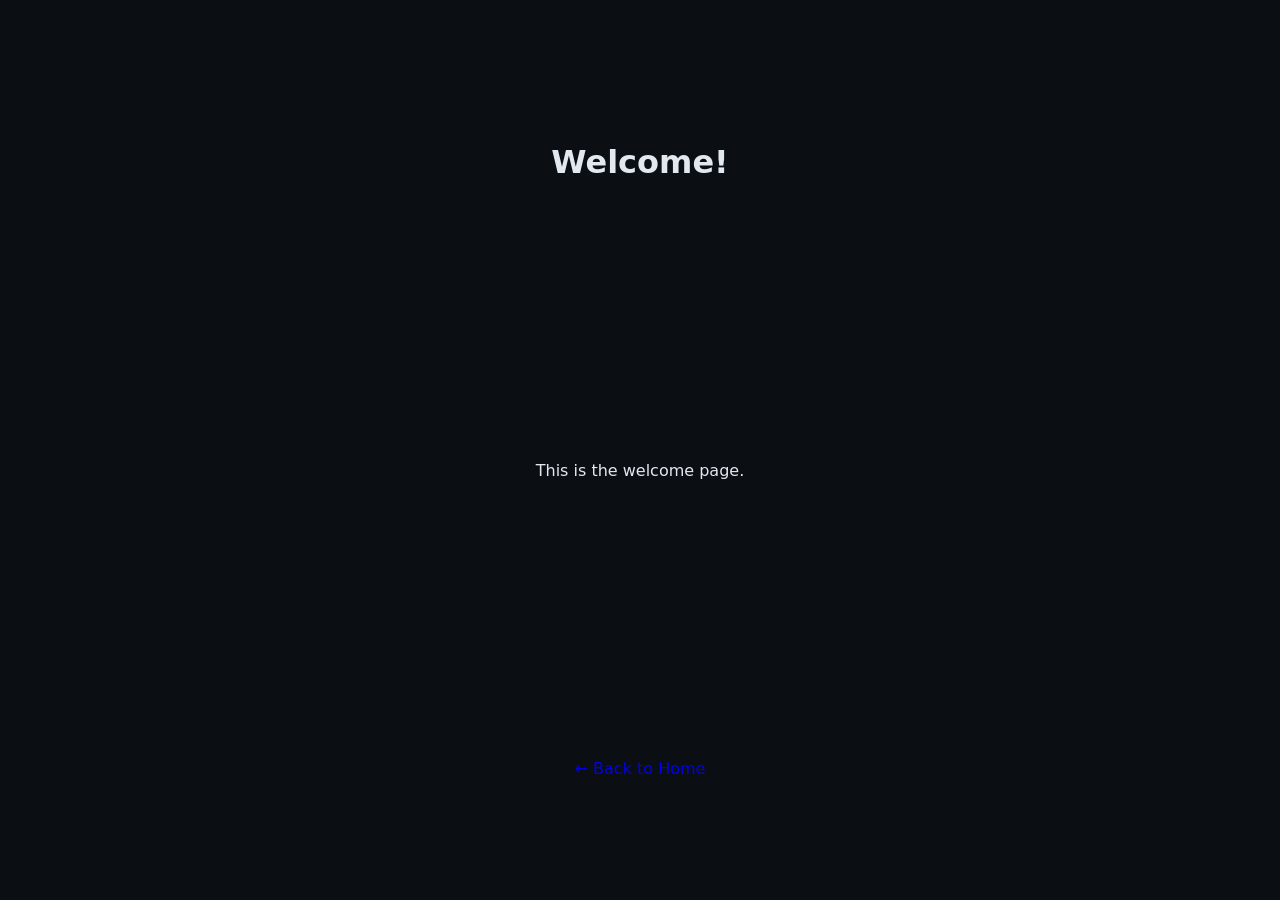
==== web/welcome.html @ f494f7b8 "Add welcome link and welcome page to hello world web app" ====
<!DOCTYPE html>
<html lang="en">
<head>
    <meta charset="UTF-8">
    <meta name="viewport" content="width=device-width, initial-scale=1.0">
    <title>Welcome</title>
    <link rel="stylesheet" href="styles.css">
</head>
<body>
    <h1>Welcome!</h1>
    <p>This is the welcome page.</p>
    <a href="index.html" style="font-size:1em;text-decoration:none;display:inline-block;margin-top:20px;">&larr; Back to Home</a>
</body>
</html>
---- web/styles.css ----
:root {
  --bg: #0b0f14;
  --text: #e2e8f0;
  --glow-color: #39ff14;
  --delay-step: 0.3s;
  --duration: 3.3s; /* 11 letters * 0.3s */
}

html, body { height: 100%; }
body {
  margin: 0;
  display: grid;
  place-items: center;
  background: var(--bg);
  color: var(--text);
  font-family: Segoe UI, system-ui, Roboto, sans-serif;
}

.container {
  text-align: center;
}

.subtitle {
  font-size: clamp(14px, 2.5vw, 24px);
  color: #94a3b8;
  margin: 0 0 16px 0;
  font-weight: 300;
  letter-spacing: 0.08em;
  opacity: 0.8;
}

#title {
  font-size: clamp(32px, 8vw, 96px);
  font-weight: 800;
  letter-spacing: 0.04em;
  white-space: pre;
  margin: 0;
}

#title span {
  display: inline-block;
  animation: glow var(--duration) linear infinite;
  animation-delay: calc(var(--i) * var(--delay-step));
}

@keyframes glow {
  0% {
    color: var(--text);
    text-shadow: none;
  }
  8%, 12% {
    color: #fff;
    text-shadow:
      0 0 8px var(--glow-color),
      0 0 16px var(--glow-color),
      0 0 24px var(--glow-color);
  }
  20%, 100% {
    color: var(--text);
    text-shadow: none;
  }
}
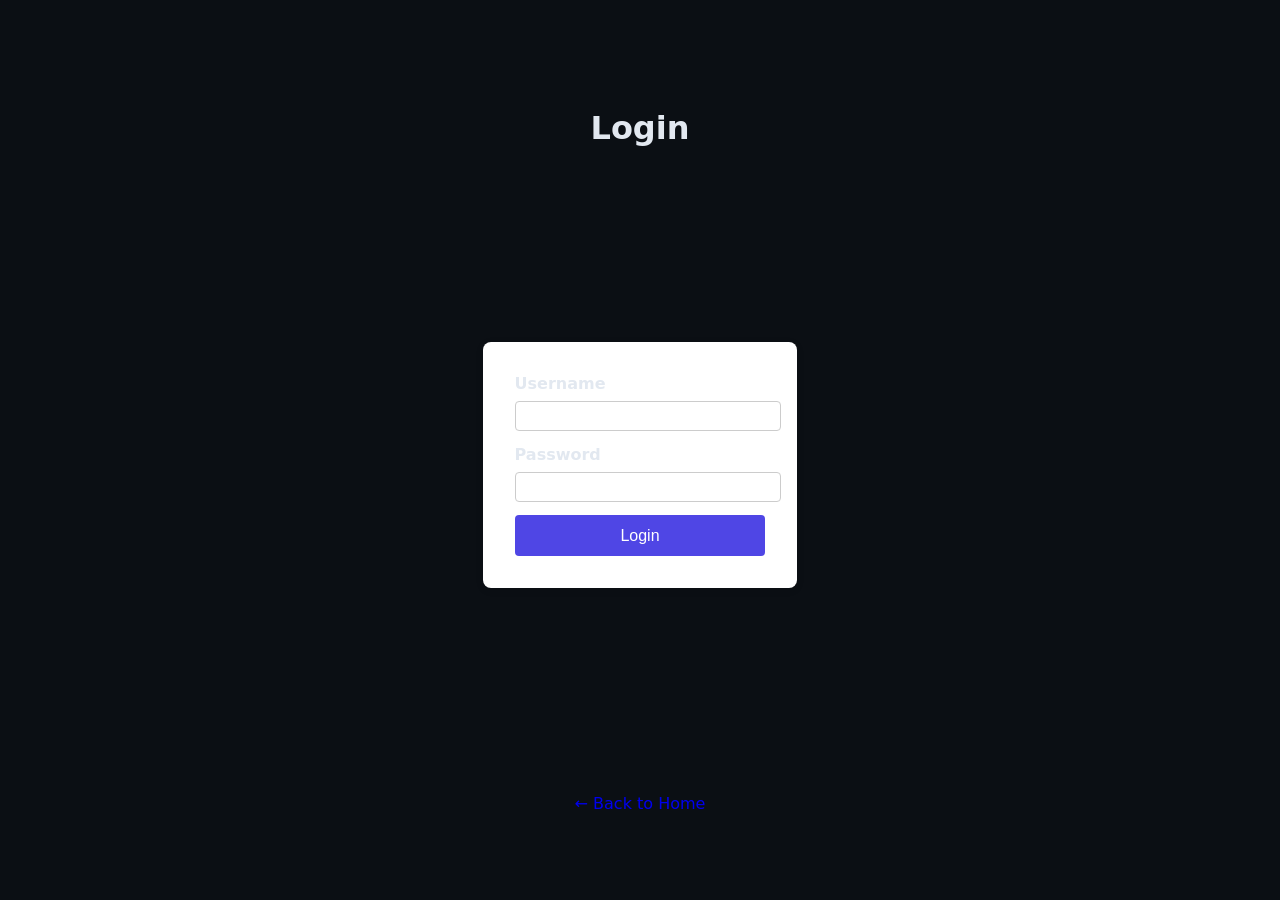
==== commit c3a60771: "Transform welcome page into login page" ====
--- a/web/welcome.html
+++ b/web/welcome.html
@@ -7,8 +7,18 @@
     <link rel="stylesheet" href="styles.css">
 </head>
 <body>
-    <h1>Welcome!</h1>
-    <p>This is the welcome page.</p>
-    <a href="index.html" style="font-size:1em;text-decoration:none;display:inline-block;margin-top:20px;">&larr; Back to Home</a>
+    <h1>Login</h1>
+    <form class="login-form" style="max-width:350px;margin:auto;padding:2em;border-radius:8px;box-shadow:0 2px 8px rgba(0,0,0,0.08);background:#fff;">
+        <label for="username" style="display:block;margin-bottom:0.5em;font-weight:bold;">Username</label>
+        <input type="text" id="username" name="username" required style="width:100%;padding:0.5em;margin-bottom:1em;border:1px solid #ccc;border-radius:4px;">
+
+        <label for="password" style="display:block;margin-bottom:0.5em;font-weight:bold;">Password</label>
+        <input type="password" id="password" name="password" required style="width:100%;padding:0.5em;margin-bottom:1em;border:1px solid #ccc;border-radius:4px;">
+
+        <button type="submit" style="width:100%;padding:0.7em;background:#4f46e5;color:#fff;border:none;border-radius:4px;font-size:1em;cursor:pointer;">Login</button>
+    </form>
+    <div style="text-align:center;margin-top:2em;">
+        <a href="index.html" style="font-size:1em;text-decoration:none;display:inline-block;">&larr; Back to Home</a>
+    </div>
 </body>
 </html>
--- a/web/styles.css
+++ b/web/styles.css
@@ -59,4 +59,79 @@
     color: var(--text);
     text-shadow: none;
   }
+}
+
+/* SUI Tribute Styles */
+.sui-tribute {
+  margin-top: 3rem;
+  max-width: 700px;
+  padding: 2rem;
+  border-radius: 16px;
+  background: linear-gradient(135deg, rgba(57, 255, 20, 0.05) 0%, rgba(57, 255, 20, 0.02) 100%);
+  border: 1px solid rgba(57, 255, 20, 0.1);
+  backdrop-filter: blur(10px);
+  animation: subtleGlow 4s ease-in-out infinite alternate;
+}
+
+.sui-title {
+  font-size: clamp(24px, 4vw, 36px);
+  font-weight: 700;
+  color: #39ff14;
+  margin: 0 0 1.5rem 0;
+  letter-spacing: 0.05em;
+  text-shadow: 0 0 20px rgba(57, 255, 20, 0.3);
+  animation: titlePulse 3s ease-in-out infinite;
+}
+
+.sui-description {
+  font-size: clamp(14px, 2.2vw, 18px);
+  line-height: 1.7;
+  color: #cbd5e1;
+  margin: 0 0 1.2rem 0;
+  font-weight: 300;
+  letter-spacing: 0.02em;
+  opacity: 0.9;
+  text-align: left;
+}
+
+.sui-motto {
+  font-size: clamp(16px, 2.8vw, 22px);
+  font-style: italic;
+  color: #39ff14;
+  margin: 2rem 0 0 0;
+  font-weight: 400;
+  letter-spacing: 0.03em;
+  text-align: center;
+  opacity: 0.85;
+  text-shadow: 0 0 10px rgba(57, 255, 20, 0.2);
+}
+
+@keyframes subtleGlow {
+  0% {
+    box-shadow: 0 0 20px rgba(57, 255, 20, 0.1);
+  }
+  100% {
+    box-shadow: 0 0 40px rgba(57, 255, 20, 0.15);
+  }
+}
+
+@keyframes titlePulse {
+  0%, 100% {
+    text-shadow: 0 0 20px rgba(57, 255, 20, 0.3);
+  }
+  50% {
+    text-shadow: 0 0 30px rgba(57, 255, 20, 0.5), 0 0 40px rgba(57, 255, 20, 0.2);
+  }
+}
+
+/* Responsive adjustments */
+@media (max-width: 768px) {
+  .sui-tribute {
+    margin-top: 2rem;
+    padding: 1.5rem;
+  }
+  
+  .sui-description {
+    text-align: center;
+  }
 }
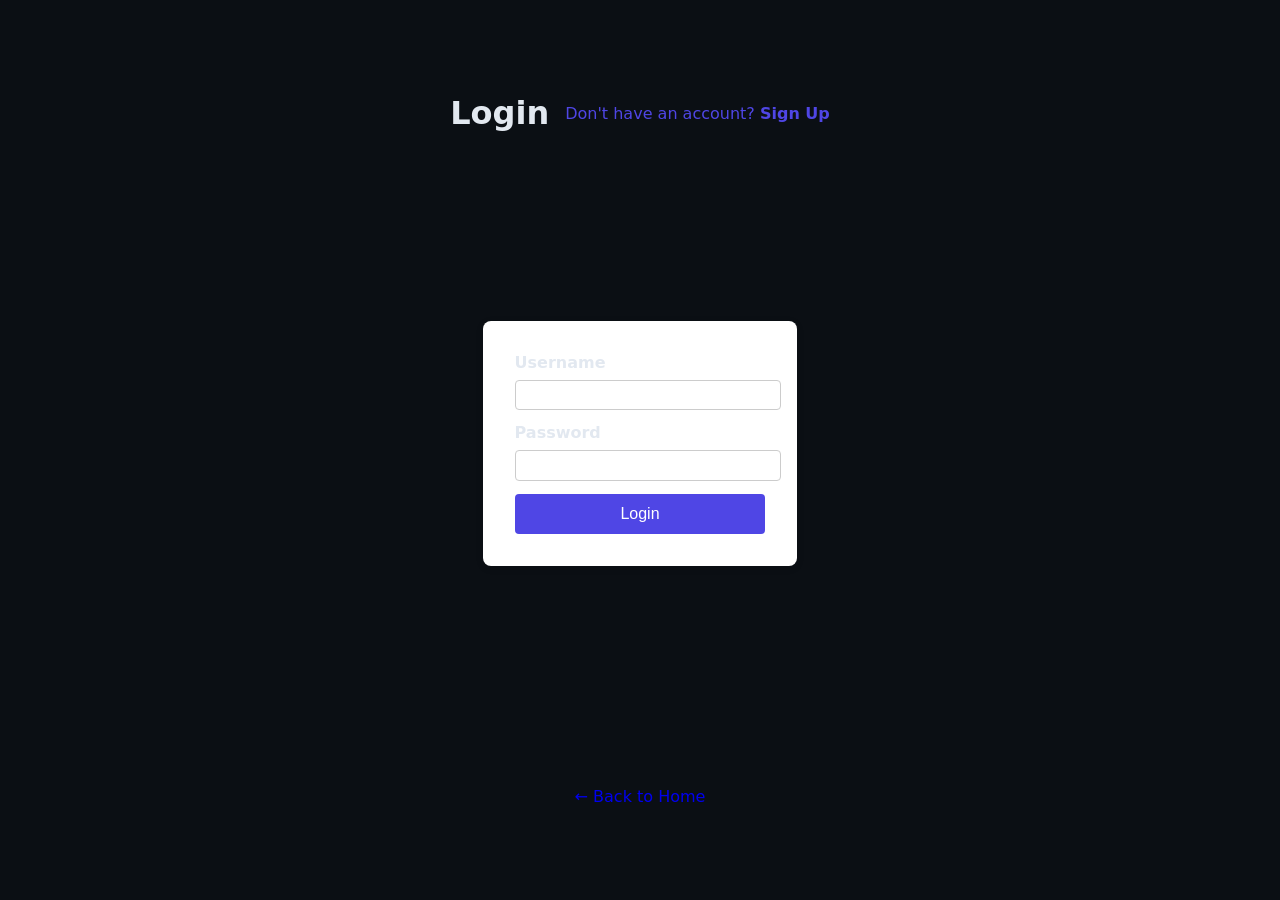
==== commit b6c84fc5: "Add 'Sign Up' link next to Login on welcome page" ====
--- a/web/welcome.html
+++ b/web/welcome.html
@@ -7,7 +7,10 @@
     <link rel="stylesheet" href="styles.css">
 </head>
 <body>
-    <h1>Login</h1>
+        <div style="display:flex;align-items:center;justify-content:center;gap:1em;">
+            <h1 style="margin:0;">Login</h1>
+            <a href="#" style="font-size:1em;text-decoration:none;color:#4f46e5;">Don't have an account? <strong>Sign Up</strong></a>
+        </div>
     <form class="login-form" style="max-width:350px;margin:auto;padding:2em;border-radius:8px;box-shadow:0 2px 8px rgba(0,0,0,0.08);background:#fff;">
         <label for="username" style="display:block;margin-bottom:0.5em;font-weight:bold;">Username</label>
         <input type="text" id="username" name="username" required style="width:100%;padding:0.5em;margin-bottom:1em;border:1px solid #ccc;border-radius:4px;">
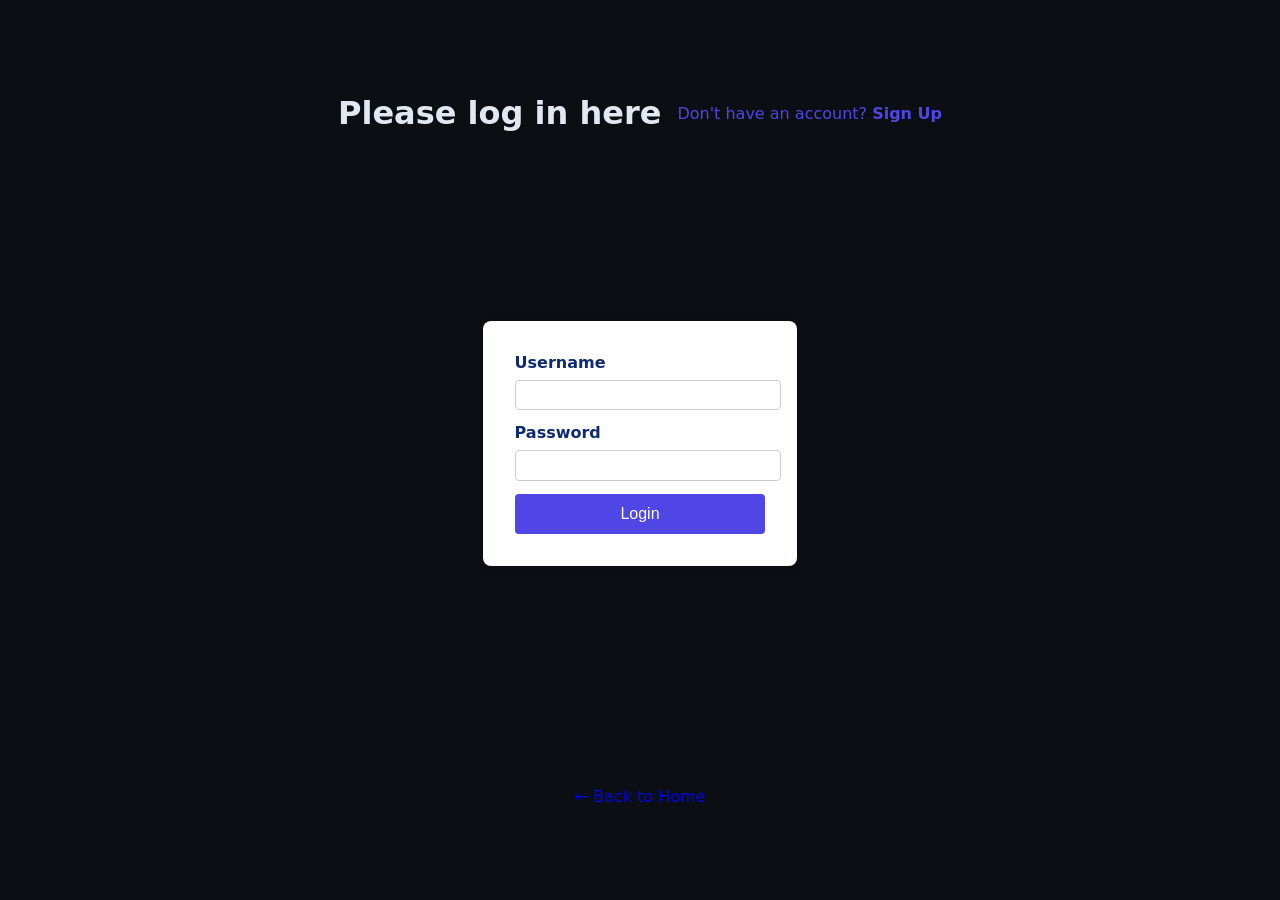
==== commit 0247d1ec: "Change login page label colors to dark blue" ====
--- a/web/welcome.html
+++ b/web/welcome.html
@@ -8,15 +8,15 @@
 </head>
 <body>
         <div style="display:flex;align-items:center;justify-content:center;gap:1em;">
-            <h1 style="margin:0;">Login</h1>
-            <a href="#" style="font-size:1em;text-decoration:none;color:#4f46e5;">Don't have an account? <strong>Sign Up</strong></a>
+            <h1 style="margin:0;">Please log in here</h1>
+            <a href="signup.html" style="font-size:1em;text-decoration:none;color:#4f46e5;">Don't have an account? <strong>Sign Up</strong></a>
         </div>
     <form class="login-form" style="max-width:350px;margin:auto;padding:2em;border-radius:8px;box-shadow:0 2px 8px rgba(0,0,0,0.08);background:#fff;">
-        <label for="username" style="display:block;margin-bottom:0.5em;font-weight:bold;">Username</label>
-        <input type="text" id="username" name="username" required style="width:100%;padding:0.5em;margin-bottom:1em;border:1px solid #ccc;border-radius:4px;">
+        <label for="username" style="display:block;margin-bottom:0.5em;font-weight:bold;color:#102a72;">Username</label>
+        <input type="text" id="username" name="username" required style="width:100%;padding:0.5em;margin-bottom:1em;border:1px solid #ccc;border-radius:4px;color:#102a72;">
 
-        <label for="password" style="display:block;margin-bottom:0.5em;font-weight:bold;">Password</label>
-        <input type="password" id="password" name="password" required style="width:100%;padding:0.5em;margin-bottom:1em;border:1px solid #ccc;border-radius:4px;">
+        <label for="password" style="display:block;margin-bottom:0.5em;font-weight:bold;color:#102a72;">Password</label>
+        <input type="password" id="password" name="password" required style="width:100%;padding:0.5em;margin-bottom:1em;border:1px solid #ccc;border-radius:4px;color:#102a72;">
 
         <button type="submit" style="width:100%;padding:0.7em;background:#4f46e5;color:#fff;border:none;border-radius:4px;font-size:1em;cursor:pointer;">Login</button>
     </form>
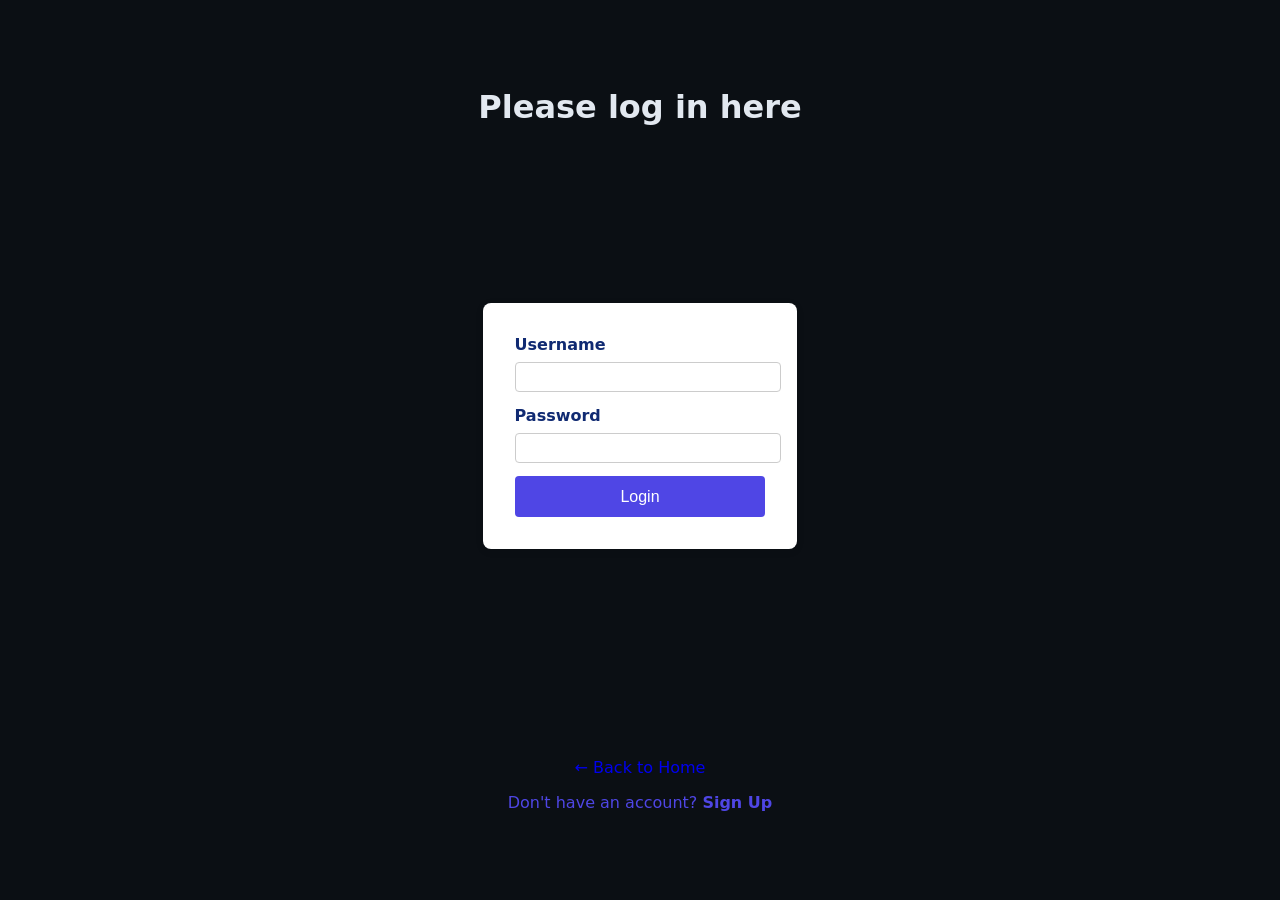
==== commit eaf0410e: "Move 'Sign Up' link below login form on welcome page" ====
--- a/web/welcome.html
+++ b/web/welcome.html
@@ -9,7 +9,6 @@
 <body>
         <div style="display:flex;align-items:center;justify-content:center;gap:1em;">
             <h1 style="margin:0;">Please log in here</h1>
-            <a href="signup.html" style="font-size:1em;text-decoration:none;color:#4f46e5;">Don't have an account? <strong>Sign Up</strong></a>
         </div>
     <form class="login-form" style="max-width:350px;margin:auto;padding:2em;border-radius:8px;box-shadow:0 2px 8px rgba(0,0,0,0.08);background:#fff;">
         <label for="username" style="display:block;margin-bottom:0.5em;font-weight:bold;color:#102a72;">Username</label>
@@ -20,8 +19,9 @@
 
         <button type="submit" style="width:100%;padding:0.7em;background:#4f46e5;color:#fff;border:none;border-radius:4px;font-size:1em;cursor:pointer;">Login</button>
     </form>
-    <div style="text-align:center;margin-top:2em;">
+    <div style="text-align:center;margin-top:2em;display:flex;flex-direction:column;align-items:center;gap:1em;">
         <a href="index.html" style="font-size:1em;text-decoration:none;display:inline-block;">&larr; Back to Home</a>
+        <a href="signup.html" style="font-size:1em;text-decoration:none;color:#4f46e5;">Don't have an account? <strong>Sign Up</strong></a>
     </div>
 </body>
 </html>
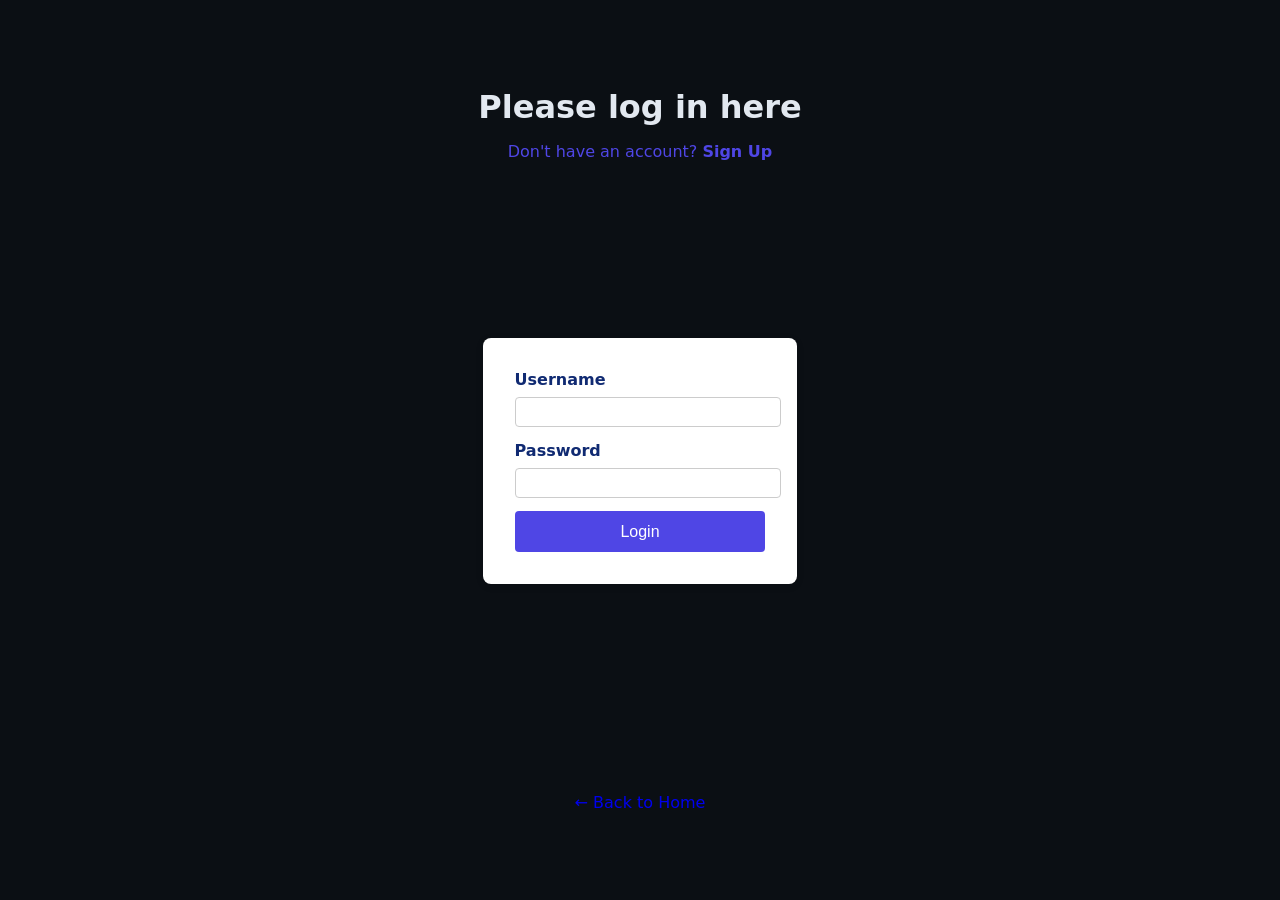
==== commit d6576160: "Move 'Sign Up' link immediately under login heading and keep 'Back to Home' in footer on welcome pag" ====
--- a/web/welcome.html
+++ b/web/welcome.html
@@ -7,8 +7,9 @@
     <link rel="stylesheet" href="styles.css">
 </head>
 <body>
-        <div style="display:flex;align-items:center;justify-content:center;gap:1em;">
+        <div style="display:flex;align-items:center;justify-content:center;gap:1em;flex-direction:column;">
             <h1 style="margin:0;">Please log in here</h1>
+            <a href="signup.html" style="font-size:1em;text-decoration:none;color:#4f46e5;">Don't have an account? <strong>Sign Up</strong></a>
         </div>
     <form class="login-form" style="max-width:350px;margin:auto;padding:2em;border-radius:8px;box-shadow:0 2px 8px rgba(0,0,0,0.08);background:#fff;">
         <label for="username" style="display:block;margin-bottom:0.5em;font-weight:bold;color:#102a72;">Username</label>
@@ -19,9 +20,8 @@
 
         <button type="submit" style="width:100%;padding:0.7em;background:#4f46e5;color:#fff;border:none;border-radius:4px;font-size:1em;cursor:pointer;">Login</button>
     </form>
-    <div style="text-align:center;margin-top:2em;display:flex;flex-direction:column;align-items:center;gap:1em;">
+    <div style="text-align:center;margin-top:2em;">
         <a href="index.html" style="font-size:1em;text-decoration:none;display:inline-block;">&larr; Back to Home</a>
-        <a href="signup.html" style="font-size:1em;text-decoration:none;color:#4f46e5;">Don't have an account? <strong>Sign Up</strong></a>
     </div>
 </body>
 </html>
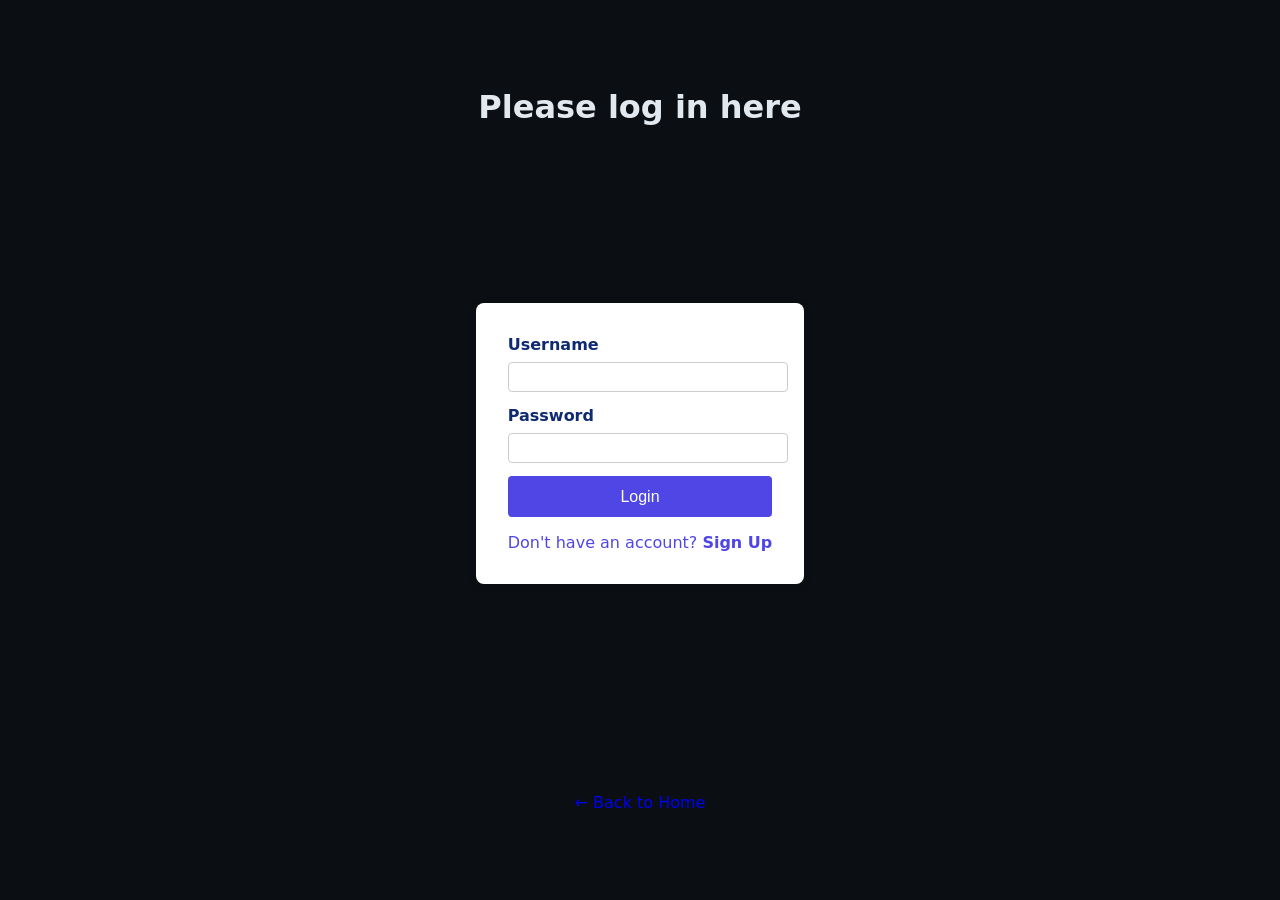
==== commit 3881bef7: "Move 'Sign Up' link below login button on welcome page" ====
--- a/web/welcome.html
+++ b/web/welcome.html
@@ -9,7 +9,6 @@
 <body>
         <div style="display:flex;align-items:center;justify-content:center;gap:1em;flex-direction:column;">
             <h1 style="margin:0;">Please log in here</h1>
-            <a href="signup.html" style="font-size:1em;text-decoration:none;color:#4f46e5;">Don't have an account? <strong>Sign Up</strong></a>
         </div>
     <form class="login-form" style="max-width:350px;margin:auto;padding:2em;border-radius:8px;box-shadow:0 2px 8px rgba(0,0,0,0.08);background:#fff;">
         <label for="username" style="display:block;margin-bottom:0.5em;font-weight:bold;color:#102a72;">Username</label>
@@ -19,6 +18,9 @@
         <input type="password" id="password" name="password" required style="width:100%;padding:0.5em;margin-bottom:1em;border:1px solid #ccc;border-radius:4px;color:#102a72;">
 
         <button type="submit" style="width:100%;padding:0.7em;background:#4f46e5;color:#fff;border:none;border-radius:4px;font-size:1em;cursor:pointer;">Login</button>
+        <div style="text-align:center;margin-top:1em;">
+            <a href="signup.html" style="font-size:1em;text-decoration:none;color:#4f46e5;">Don't have an account? <strong>Sign Up</strong></a>
+        </div>
     </form>
     <div style="text-align:center;margin-top:2em;">
         <a href="index.html" style="font-size:1em;text-decoration:none;display:inline-block;">&larr; Back to Home</a>
